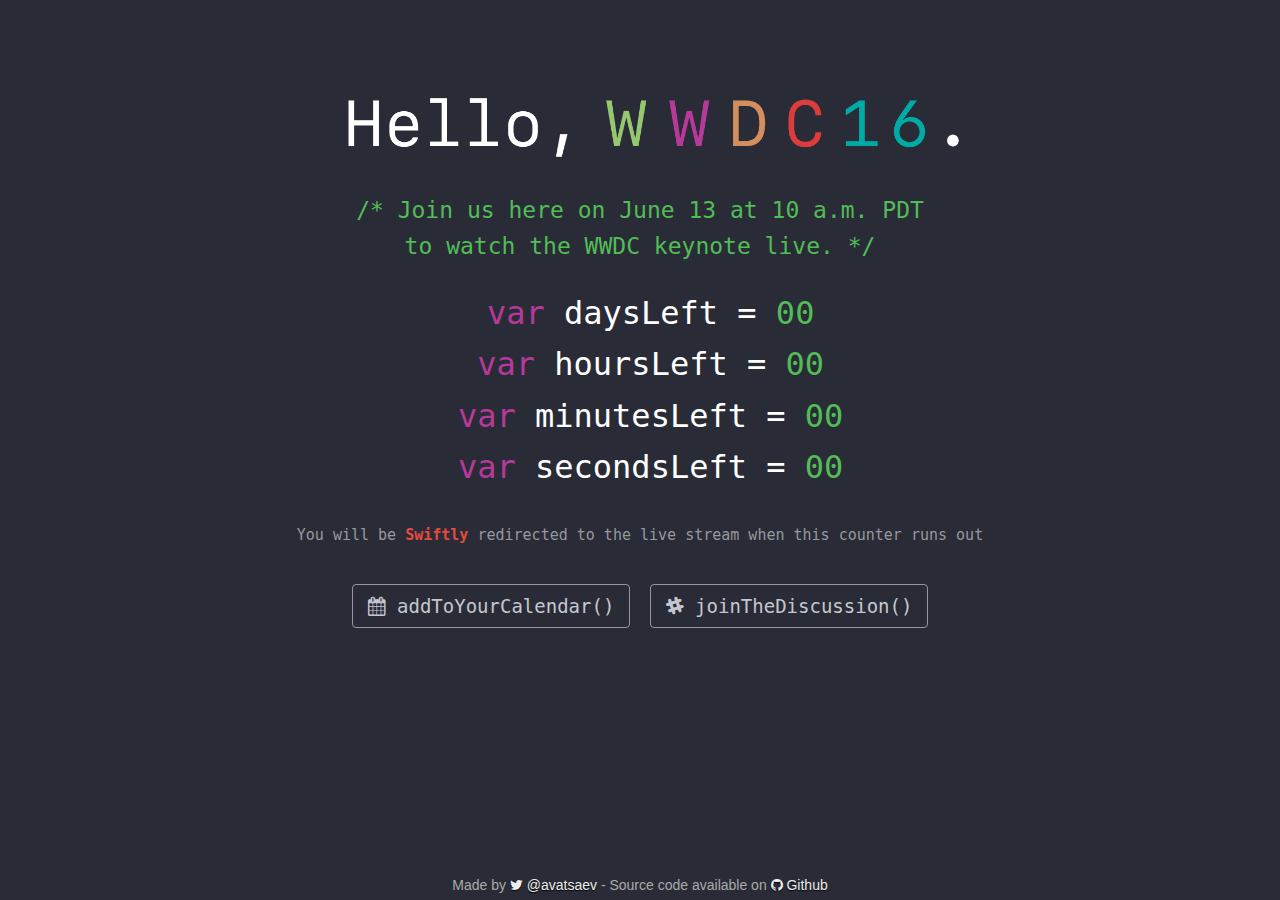
==== index.html @ a74f9b99 "rehost" ====
<!DOCTYPE html>
<!--AppleTimer is not affiliated with, maintained by, or in any way officially connected with Apple, Inc. or any of its business units. Some images presented within this site are copyright © by Apple, Inc.-->

<html>

<head>
  <meta name="google-translate-customization" content="eafad8eba9ef29c-3343a4aba0c57573-gf6122eff8270bd4f-12"></meta>
  <meta name="apple-mobile-web-app-capable" content="yes"/>
  <meta name="apple-mobile-web-app-capable" content="yes">
  <meta name="viewport" content="initial-scale=1.0">
  <meta name="viewport" content="maximum-scale=1.0">
  <meta name="viewport" content="user-scalable=no">
  <meta name="viewport" content="width=device-width">
  <meta name="viewport" content="width=device-width, initial-scale=1, maximum-scale=1, user-scalable=0"/>
  <meta property="og:site_name" content="AppleTimer"/>
  <meta property="og:description" content="A beautiful countdown to track the days, hours, minutes, and seconds remaining until the next Apple event or product release! A creation brought to you by Efrain Ayllon Roa, Nick Pomes, and Timothy Reavis."/>
  <meta property="og:image" content="../img/AppleTimerFacebook.jpg"/>
  <meta name="apple-mobile-web-app-status-bar-style" content="black">
  <meta charset="utf-8">
  <meta http-equiv="X-UA-Compatible" content="IE=edge">
  <meta name="viewport" content="width=device-width, initial-scale=1">
  <meta name="description" content="A beautiful countdown to track the days, hours, minutes, and seconds remaining until the next Apple event or product release! A creation brought to you by Efrain Ayllon Roa, Nick Pomes, and Timothy Reavis.">
  <meta name="keywords" content="apple,iphone,ipad,countdown,wwdc,appletimer,applecountdown,new iphone,how many days are left until the iphone 6 comes out,nick pomes,efrain roa,timothy reavis,wwdctimer,keynote,event,announcement">
  <meta name="viewport" content="user-scalable=no, width=device-width">
  <link rel="stylesheet" type="text/css" href="style.css">
  <link rel="stylesheet" type="text/css" href="css/font-awesome.min.css">
  <script>
    (function(i,s,o,g,r,a,m){i['GoogleAnalyticsObject']=r;i[r]=i[r]||function(){
    (i[r].q=i[r].q||[]).push(arguments)},i[r].l=1*new Date();a=s.createElement(o),
    m=s.getElementsByTagName(o)[0];a.async=1;a.src=g;m.parentNode.insertBefore(a,m)
    })(window,document,'script','https://www.google-analytics.com/analytics.js','ga');

    ga('create', 'UA-79223031-1', 'auto');
    ga('send', 'pageview');

  </script>
  <title>WWDC16 Countdown</title>

</head>

<body id="main" class="base-swag">


  <div id="container">

    <div class="maincontentarea">
      <div class="wwdc">
        <div class="wwdc__marketingfoobar">

      </br>

      <center>
        <a class="unicorn7-link" href="http://developer.apple.com/wwdc/live">
          <img class="unicorn7-link" style="width:699px" src="hero_large_2x.png"></img>
        </a>
      </center>

    <center>
      <p class="comment">
        /* Join us here on June 13 at 10 a.m. PDT</br>
        to watch the WWDC keynote live. */</p>

        <div class="at-countdown" id="at-countdown">

          <div class="at-col col1">
            <!--<span class="at-days-label"></span>-->
            <div class="space"></div>
            <span class="unicorn6" >var
            </span>
            <span class="unicorn7" >daysLeft =
            </span>
            <!--<span class="unicorn5">"</span>-->
            <span class="at-days" ></span>
            <!--<span class="unicorn5">"</span>-->
          </div>
          <div class="at-col col2">
            <!--<span class="at-hours-label"></span>-->
            <div class="space"></div>
            <span class="unicorn6" >var
            </span>
            <span class="unicorn7" >hoursLeft =
            </span>
            <!--<span class="unicorn5">"</span>-->
            <span class="at-hours" ></span>
            <!--<span class="unicorn5">"</span>-->
          </div>
          <div class="at-col col3">
            <!--<span class="at-minutes-label"></span>-->
            <div class="space"></div>
            <span class="unicorn6" >var
            </span>
            <span class="unicorn7" >minutesLeft =
            </span>
            <!--<span class="unicorn5">"</span>-->
            <span class="at-minutes" >
              <!--</span><span class="unicorn5">"</span>-->
            </div>
            <div class="at-col col4">
              <!--<span class="at-seconds-label"></span>-->
              <div class="space"></div>
              <span class="unicorn6" >var
              </span>
              <span class="unicorn7" >secondsLeft =
              </span>
              <!--<span class="unicorn5">"</span>-->
              <span class="at-seconds" >
                <!--</span><span class="unicorn5">"</span>-->
              </div>

              <p class="redirect-info">
                You will be <b style="color: #E54A41">Swiftly</b> redirected to the live stream when this counter runs out
              </p>


              <a class="add-to-cal" href="event.ics">
                <i class="fa fa-calendar" aria-hidden="true"></i>
                addToYourCalendar()
              </a>


              <a style="margin-bottom:90px" target="_blank" class="add-to-cal" href="http://apple-wwdc-2016.herokuapp.com">
                <i class="fa fa-slack" aria-hidden="true"></i>
                joinTheDiscussion()
              </a>
            </center>


          </div>


        </div>







  </div>

  <div id="footer">
    <span>Made by </span>

    <a target="_blank" href="https://twitter.com/avatsaev">

      <i class="fa fa-twitter" aria-hidden="true"></i>
      @avatsaev
    </a>
    <span> -  Source code available on </span>

    <a target="_blank" href="https://github.com/avatsaev/wwdc16-countdown">
      <i class="fa fa-github" aria-hidden="true"></i>

      Github
    </a>






  </div>



  <script src="jquery-1.11.2.min.js"></script>
  <script src="jquery.appletimer.js"></script>

  <!-- Init Countdown plugin -->

  <script src="./main.js"></script>


  </body>
</html>
---- style.css ----
.unicorn1{
  color:#52bc57;
}

#footer{
  position: absolute;
  right: 0;
  bottom: 0;
  left: 0;
  color: #aaa;
  font-size: 14px;
  text-align: center;
  font-family: 'Myriad Set Pro', 'Helvetica Neue', Helvetica, Arial, sans-serif;
  padding-bottom: 4px;
  padding-left: 5px;
  padding-right: 5px;
}

#footer a{
  color: #eee;
  font-size: 14px;
  text-decoration: none;
  text-shadow: 0px 1px 1px black;
}

a.add-to-cal{
  color: #c4c7d0;
  font-size: 19px;
  padding: 6px;
  border: solid 1px #96989f;
  border-radius: 4px;
  padding-left: 15px;
  padding-right: 15px;
  text-decoration: none;
  -moz-transition: all .2s ease-in;
  -o-transition: all .2s ease-in;
  -webkit-transition: all .2s ease-in;
  transition: all .2s ease-in;
  display: inline-block;
  margin-bottom: 10px;

}

a.add-to-cal:hover{
  color: #292C36;
  background-color: #96989f;

}


.join-slack{
  color: #c4c7d0;
  font-size: 14px;
}

.redirect-info{
  color: #96989f;
  font-size: 15px;
  margin: 30px 10px;
}

.unicorn2{
  color:#00aba4;
}

.unicorn3{
  color:#dc3b3b;
}

.unicorn4 {
  color:#8884c5;
}

.unicorn5{
  color:#d28e5d;
}

.unicorn6{
  color:#b73999;
}

.unicorn7 {
  color: #fff;
}

.unicorn7-link {
  color:white;
  cursor:pointer;
  max-width: 100%;
  margin-top: 50px;


}
.unicorn7-link:hover {color:#dedede;cursor:pointer;}

.cursor {
  content: '';
  display:block;
  color:white;
  width: 1px;
  height: 70px;
  background-color: white;
  position:absolute;
  left: 933px;
  top: 145px;
  -moz-animation: 1s step-end blink infinite;
  -ms-animation: 1s step-end blink infinite;
  -o-animation: 1s step-end blink infinite;
  animation: 1s step-end blink infinite;
}

.apple {
  display:block;
  color:white;
  width: 1px;
  height: 1px;
  background-color: white;
  position:absolute;
  left: 157px;
  top: -6px;
  /*  -moz-animation: 1s step-end blink infinite;
  -ms-animation: 1s step-end blink infinite;
  -o-animation: 1s step-end blink infinite;
  animation: 1s step-end blink infinite;*/
}

.wsign {
  display:block;
  /*color:white;*/
  width: 1px;
  height: 1px;
  background-color: white;
  position:absolute;
  left: 2px;
  top: -1px;
  /*  -moz-animation: 1s step-end blink infinite;
  -ms-animation: 1s step-end blink infinite;
  -o-animation: 1s step-end blink infinite;
  animation: 1s step-end blink infinite;*/
}
.wsign2 {
  display:block;
  color:#b73999;
  width: 1px;
  height: 1px;
  background-color: white;
  position:absolute;
  left: 28px;
  top: -1px;
  /*  -moz-animation: 1s step-end blink infinite;
  -ms-animation: 1s step-end blink infinite;
  -o-animation: 1s step-end blink infinite;
  animation: 1s step-end blink infinite;*/
}
.dsign {
  display:block;
  color:#d28e5d;
  width: 1px;
  height: 1px;
  background-color: white;
  position:absolute;
  left: 54px;
  top: -1px;
  /*  -moz-animation: 1s step-end blink infinite;
  -ms-animation: 1s step-end blink infinite;
  -o-animation: 1s step-end blink infinite;
  animation: 1s step-end blink infinite;*/
}
.csign {
  display:block;
  color:#dc3b3b;
  width: 1px;
  height: 1px;
  background-color: white;
  position:absolute;
  left: 80px;
  top: -1px;
  /*  -moz-animation: 1s step-end blink infinite;
  -ms-animation: 1s step-end blink infinite;
  -o-animation: 1s step-end blink infinite;
  animation: 1s step-end blink infinite;*/
}
.onesign {
  display:block;
  color:#00aba4;
  width: 1px;
  height: 1px;
  background-color: white;
  position:absolute;
  left: 106px;
  top: -1px;
  /*  -moz-animation: 1s step-end blink infinite;
  -ms-animation: 1s step-end blink infinite;
  -o-animation: 1s step-end blink infinite;
  animation: 1s step-end blink infinite;*/
}
.sixsign {
  display:block;
  color:#00aba4;
  width: 1px;
  height: 1px;
  background-color: white;
  position:absolute;
  left: 132px;
  top: -1px;
  /*  -moz-animation: 1s step-end blink infinite;
  -ms-animation: 1s step-end blink infinite;
  -o-animation: 1s step-end blink infinite;
  animation: 1s step-end blink infinite;*/
}

.space {
  content: '';
  display:inline-block;
  color:#292c36;
  width: 2px;
  height: 1px;
  opacity:0;
  background-color: white;
  position:inline-block;
}

.topspace {
  content: '';
  display:block;
  color:#292c36;
  width: 0px;
  height: 0px;
  margin-top:0.3em;
  opacity:0;
  background-color: white;
  position:block;
}

.blinking-cursor {
  height:3em;
}

@-webkit-keyframes blink {
  0% { opacity: 0;}
  50% { opacity: 1; }
  100% { opacity: 0; }
}

@-moz-keyframes blink {
  0% { opacity: 0;}
  50% { opacity: 1; }
  100% { opacity: 0; }
}

@-ms-keyframes blink {
  0% { opacity: 0;}
  50% { opacity: 1; }
  100% { opacity: 0; }
}

@-o-keyframes blink {
  0% { opacity: 0;}
  50% { opacity: 1; }
  100% { opacity: 0; }
}

@keyframes blink {
  0% { opacity: 0;}
  50% { opacity: 1; }
  100% { opacity: 0; }
}


.unicorn8{color: #94c66e}

html {
  height: 100%;
  box-sizing: border-box;
}

body {

  position: relative;
  margin: 0;
  min-height: 100%;

  background-color: #292c36;
  color: #52bc57;
  /*margin: 2em 22px;*/
  font-family: 'Roboto Mono', monospace;
  font-size: 23px;
  line-height: 1.6;
  height: 100%;
  -webkit-font-smoothing: antialiased;
  -moz-osx-font-smoothing: grayscale;

}



.wwdc__marketingfoobar {
  /*	margin-bottom: 80px;*/
  color: map-get($colors, 'unicorn8');
}

#container {
   min-height:100%;
   width: 100%;
   position:relative;
}


@media screen and (min-width: 320px) and (max-width: 414px) {
    .at-countdown{
      font-size: 25px !important;
    }

    .comment{
      font-size: 20px !important;
      margin-left: 5px;
      margin-right: 5px;
    }

    .redirect-info{
      font-size: 14px;
      margin: 30px 10px;
    }

    .unicorn7-link {
      margin-top: 0px;
    }
}


.at-countdown{
  font-size: 32px;
}
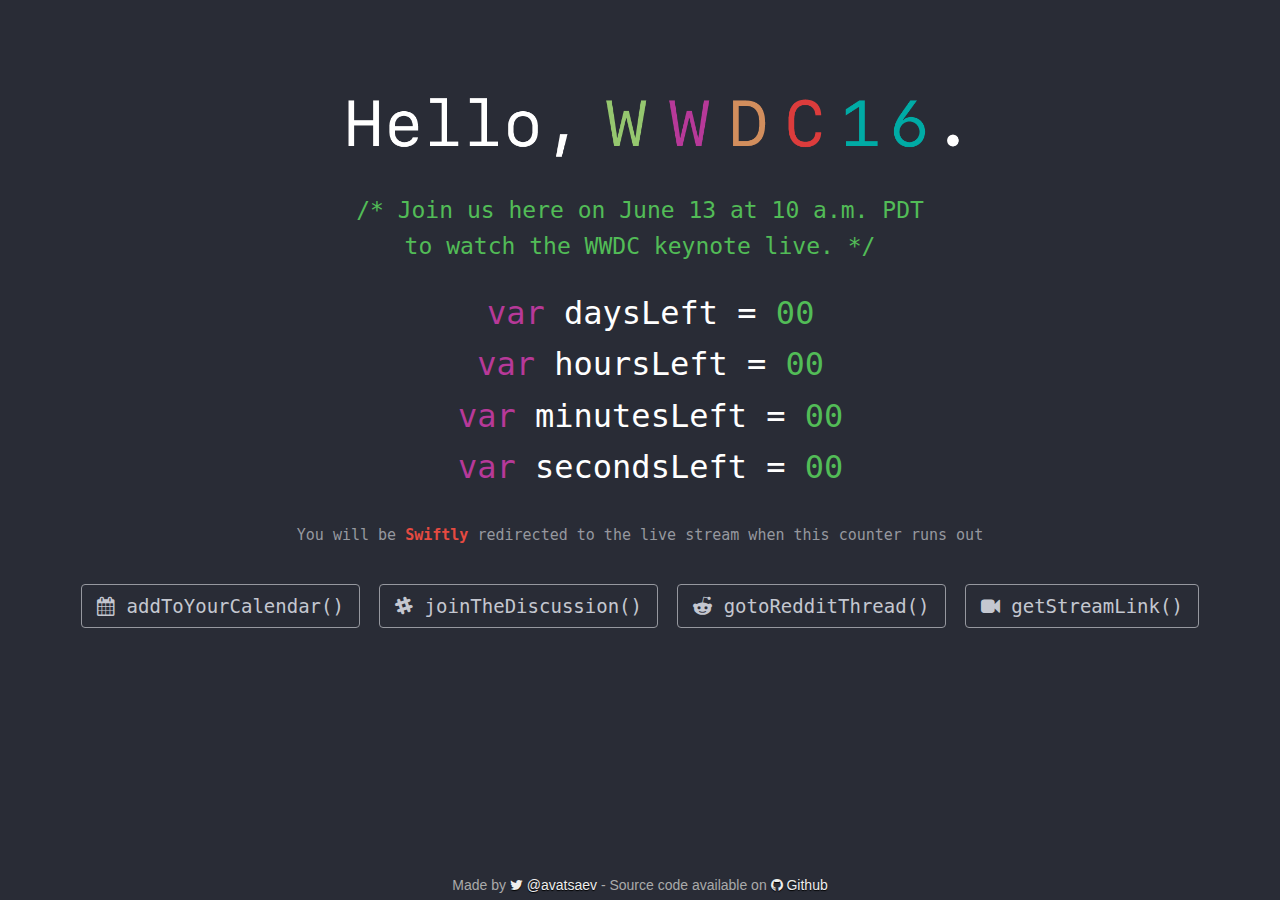
==== commit 38abace9: "Merge branch 'deploy'" ====
--- a/index.html
+++ b/index.html
@@ -118,10 +118,23 @@
               </a>
 
 
-              <a style="margin-bottom:90px" target="_blank" class="add-to-cal" href="http://apple-wwdc-2016.herokuapp.com">
+              <a target="_blank" class="add-to-cal" href="http://apple-wwdc-2016.herokuapp.com">
                 <i class="fa fa-slack" aria-hidden="true"></i>
                 joinTheDiscussion()
               </a>
+
+              <a target="_blank" class="add-to-cal" href="https://www.reddit.com/r/apple/comments/4nvv1g/wwdc_2016_preevent_megathread/">
+                <i class="fa fa-reddit-alien" aria-hidden="true"></i>
+                gotoRedditThread()
+              </a>
+
+
+              <a target="_blank" class="add-to-cal" onclick="alert('http://p.events-delivery.apple.com.edgesuite.net/15pijbnaefvpoijbaefvpihb06/m3u8/atv_mvp.m3u8')">
+                <i class="fa fa-video-camera" aria-hidden="true"></i>
+                getStreamLink()
+              </a>
+
+              <div style="height: 80px; width: 100%;display:block" ><div>
             </center>
 
 
@@ -156,9 +169,6 @@
 
 
 
-
-
-
   </div>
 
 
--- a/style.css
+++ b/style.css
@@ -21,6 +21,7 @@
   font-size: 14px;
   text-decoration: none;
   text-shadow: 0px 1px 1px black;
+  cursor: pointer;
 }
 
 a.add-to-cal{
@@ -38,7 +39,7 @@
   transition: all .2s ease-in;
   display: inline-block;
   margin-bottom: 10px;
-
+  cursor: pointer;
 }
 
 a.add-to-cal:hover{
